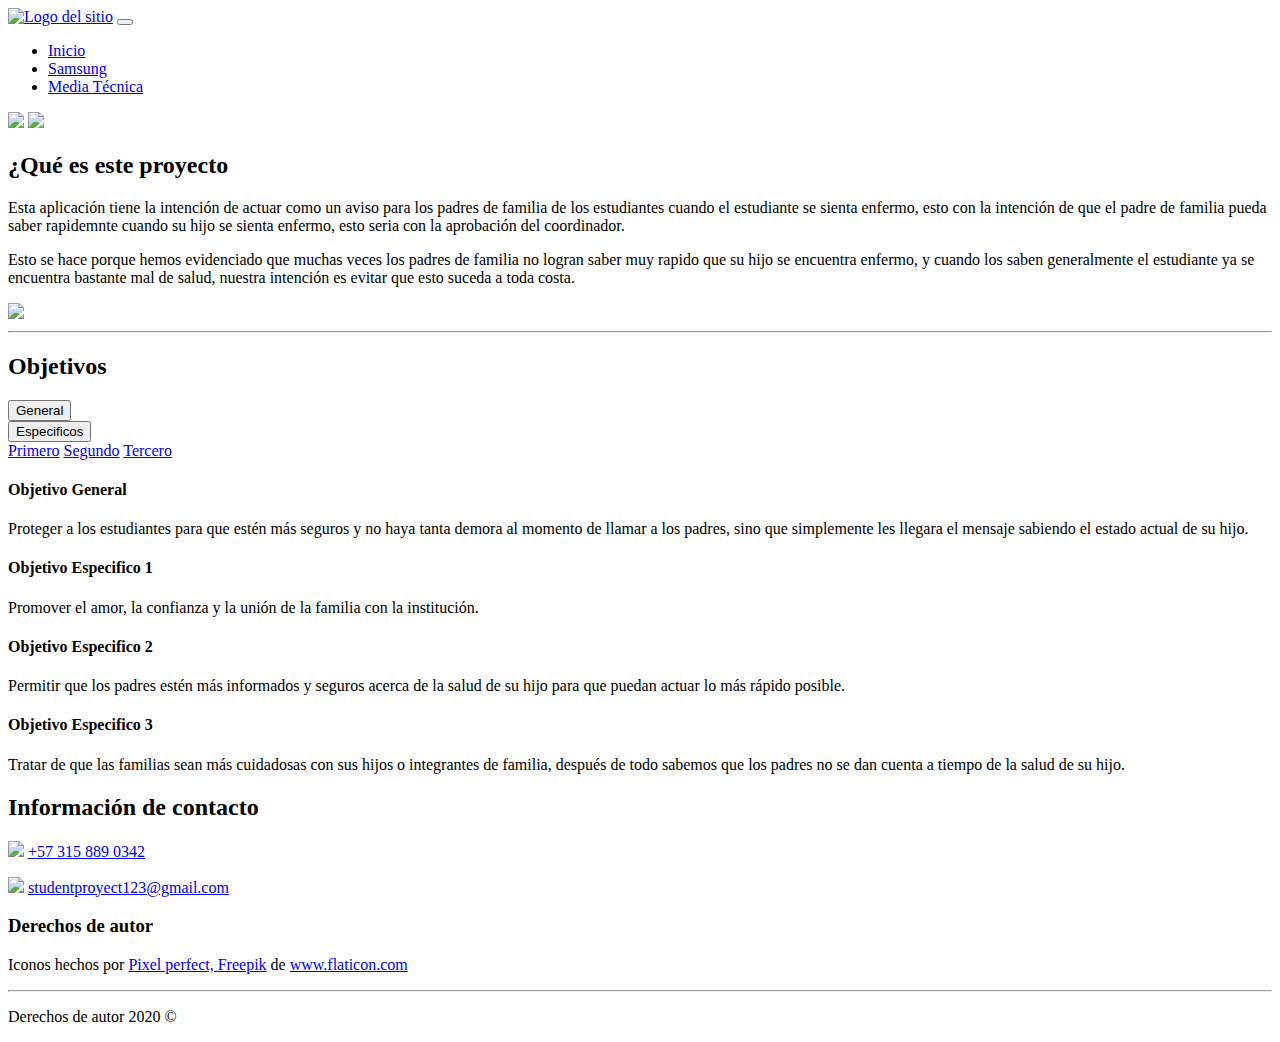
==== index.html @ fb0b0db4 "Add files via upload" ====
<!DOCTYPE html>
<html lang="es">
<head>
    <meta charset="UTF-8">
    <meta name="viewport" content="width=device-width, initial-scale=1.0">
    <title>Student Proyect</title>
    <link rel="stylesheet" href="CSS/bootstrap.css">

    <link rel="icon" href="Images/favicon.png">
    <link rel="stylesheet" href="CSS/estilos.css">
</head>
<body>
    <nav class="navbar navbar-dark bg-primary fixed-top">
        <div class="container">
            
            <!--logo-->
            <a href="index.html" class="navbar-brand"><img src="Images/logo.png" alt="Logo del sitio" class="logo"></a>

            <!--boton hamburguesa-->
            <button type="button" class="navbar-toggler" data-toggle="collapse" data-target="#menu_principal" aria-controls="menu_principal" aria-expanded="true" aria-label="Desplegar menú de navegación">

                <span class="navbar-toggler-icon"></span>

            </button>

            <!--menú colapsado-->
            <div class="collapse navbar-collapse" id="menu_principal">
                <ul class="navbar-nav">
                    <li class="nav-item"><a href="index.html" class="nav-link active">Inicio</a></li>
                    <li class="nav-item"><a href="samsung.html" class="nav-link">Samsung</a></li>
                    <li class="nav-item"><a href="media.html" class="nav-link">Media Técnica</a></li>
                </ul>
            </div>
        </div>
    </nav>

    <!--Imagen principal-->
    <img id="principal" width="100%" src="Images/banner.jpeg">
    <img id="logo" src="Images/logo2.png" width="12%">

    <div class="container">
        <section class="row">

            <!--Resumen-->
            <article class="col-12 col-md-6 mt-2 text-justify">
                <h2>¿Qué es este proyecto</h2>

                <p class="text-justify">Esta aplicación tiene la intención de actuar como un aviso para los padres de familia de los estudiantes cuando el estudiante se sienta enfermo, esto con la intención de que el padre de familia pueda saber rapidemnte cuando su hijo se sienta enfermo, esto seria con la aprobación del coordinador.</p>

                <p class="text-justify">Esto se hace porque hemos evidenciado que muchas veces los padres de familia no logran saber muy rapido que su hijo se encuentra enfermo, y cuando los saben generalmente el estudiante ya se encuentra bastante mal de salud, nuestra intención es evitar que esto suceda a toda costa.</p>  
            </article>

            <article class="col-12 col-md-6 mt-2">
                <img src="Images/1.jpg" class="img-fluid">
            </article>
        </section>

        <hr>

        <!--Objetivos-->
        <h2 class="text-center">Objetivos</h2>

        <div class="text-center">
            <section class="btn-group text-center" role="group" aria-label="Grupo de botones">
                <button class="btn btn-secondary btn-group btn-lg" type="button" data-toggle="collapse" data-target="#general" aria-expanded="false" aria-controls="ObjetivoGeneral">General</button>

                <div class="dropdown btn-group">
                    <button class="btn btn-secondary dropdown-toggle btn-lg" type="button" id="dropdownMenuButton" data-toggle="dropdown" aria-haspopup="true" aria-expanded="false">
                  Especificos
                    </button>
                    <div class="dropdown-menu" aria-labelledby="dropdownMenuButton">
                        <a class="dropdown-item" href="#especifico1" role="button" data-toggle="collapse">Primero</a>
                        <a class="dropdown-item" href="#especifico2" role="button" data-toggle="collapse">Segundo</a>
                        <a class="dropdown-item" href="#especifico3" role="button" data-toggle="collapse">Tercero</a>
                    </div>
                </div>
            </section>
        </div>
        
          
          <div class="row">

            <!--Objetivos general-->
            <div class="col-12">
              <div class="collapse multi-collapse mt-3" id="general">
                <div class="card card-body text-justify">
                    <h4 class="text-center">Objetivo General</h4>
                    Proteger a los estudiantes para que estén más seguros y no haya tanta demora al momento de llamar a los padres, sino que simplemente les llegara el mensaje sabiendo el estado actual de su hijo.
                </div>
              </div>
            </div>

            <!--Objetivos especificos-->
            <div class="col-12 col-md-4 mt-3">
              <div class="collapse multi-collapse" id="especifico1">
                <div class="card card-body text-justify">
                    <h4 class="text-center">Objetivo Especifico 1</h4>
                    Promover el amor, la confianza y la unión de la familia con la institución.
                </div>
              </div>
            </div>

            <div class="col-12 col-md-4 mt-3">
                <div class="collapse multi-collapse" id="especifico2">
                  <div class="card card-body text-justify">
                    <h4 class="text-center">Objetivo Especifico 2</h4>
                    Permitir que los padres estén más informados y seguros acerca de la salud de su hijo para que puedan actuar lo más rápido posible.
                  </div>
                </div>
              </div>

              <div class="col-12 col-md-4 mt-3">
                <div class="collapse multi-collapse" id="especifico3">
                  <div class="card card-body text-justify">
                    <h4 class="text-center">Objetivo Especifico 3</h4>
                    Tratar de que las familias sean más cuidadosas con sus hijos o integrantes de familia, después de todo sabemos que los padres no se dan cuenta a tiempo de la salud de su hijo.
                  </div>
                </div>
              </div>
          </div>
    </div>

    <!--Footer-->
    <footer class="container-fluid footer bg-primary mt-4 pt-3">
        <div class="row">
            <section class="col-lg-5 offset-1 col-sm-12">
                <h2>Información de contacto</h2>
                <p>
                    <img src="Images/whatsapp.png">
                    <a target="_blank" href="https://api.whatsapp.com/send?phone=573158890342&text=Bienvenido!%20en%20que%20te%20podemos%20ayudar">+57 315 889 0342</a>
                </p>

                <p>
                    <img src="Images/correo.png">
                    <a href="mailto:studentproyect123@gmail.com?Subject=Preguntas%20sobre%20el%20projecto">studentproyect123@gmail.com</a>
                </p>
            </section>

            <section class="col-6">
                <h3>Derechos de autor</h3>
                <p>
                    Iconos hechos por <a href="https://www.flaticon.com/authors/pixel-perfect" title="Pixel perfect">Pixel perfect, </a><a href="https://www.flaticon.com/authors/freepik" title="Freepik">Freepik</a> de <a href="https://www.flaticon.com/" title="Flaticon"> www.flaticon.com</a></p>

            </section>

            <section class="col-12">
                <hr>
                <p class="text-center">
                    Derechos de autor 2020 ©
                </p>
            </section>
        </div>
    </footer>
</body>
<script type="text/javaScript" src="JS/jquery-3.2.1.min.js"></script>
<script type="text/javaScript" src="JS/popper.min.js"></script>
<script type="text/javaScript" src="JS/bootstrap.min.js"></script>
</html>
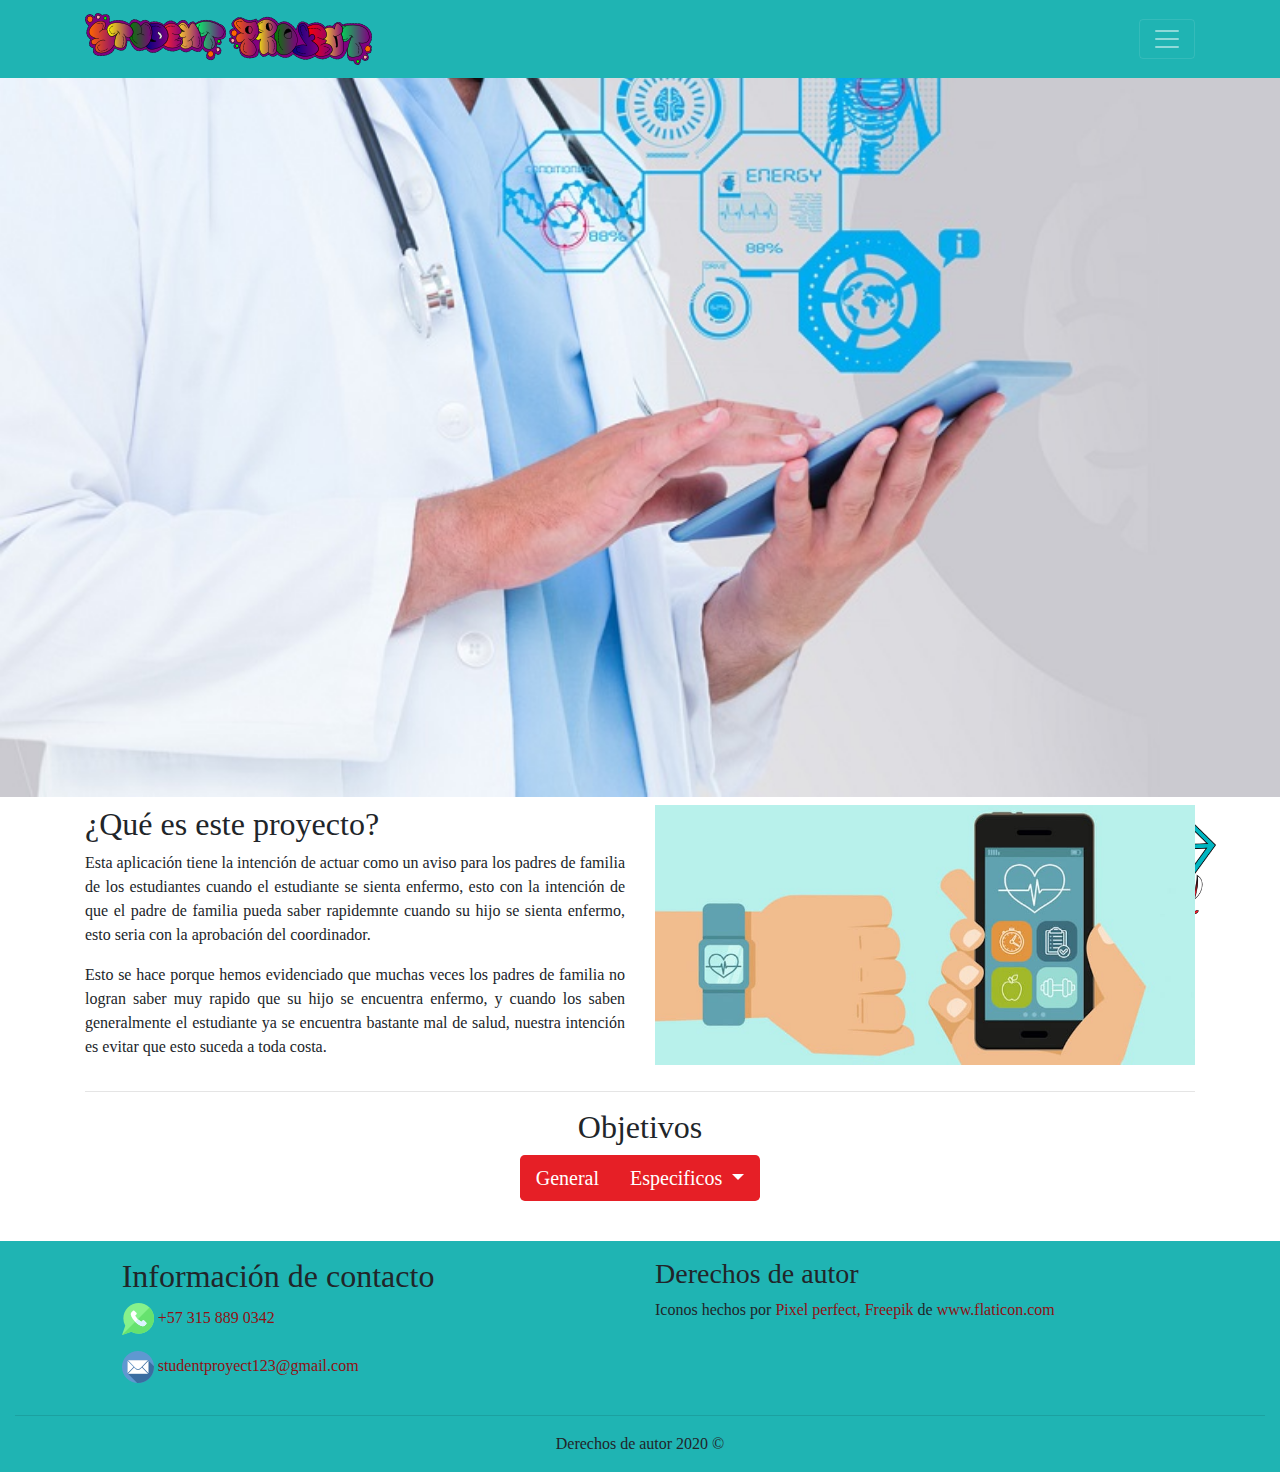
==== commit 61fdc2a3: "Add files via upload" ====
--- a/index.html
+++ b/index.html
@@ -43,7 +43,7 @@
 
             <!--Resumen-->
             <article class="col-12 col-md-6 mt-2 text-justify">
-                <h2>¿Qué es este proyecto</h2>
+                <h2>¿Qué es este proyecto?</h2>
 
                 <p class="text-justify">Esta aplicación tiene la intención de actuar como un aviso para los padres de familia de los estudiantes cuando el estudiante se sienta enfermo, esto con la intención de que el padre de familia pueda saber rapidemnte cuando su hijo se sienta enfermo, esto seria con la aprobación del coordinador.</p>
 
--- a/CSS/estilos.css
+++ b/CSS/estilos.css
@@ -0,0 +1,66 @@
+.bg-primary {
+  background-color: #1fb4b3 !important; }
+
+a {
+  color: #8f1014; }
+
+.btn-secondary {
+  background-color: #e61f26 !important;
+  border: 0px !important; }
+
+.btn-secondary:focus {
+  -webkit-box-shadow: 0px 0px 10px #bd151b !important;
+          box-shadow: 0px 0px 10px #bd151b !important; }
+
+.btn-secondary:hover {
+  background-color: #bd151b !important; }
+
+#principal {
+  -webkit-animation-name: principal;
+          animation-name: principal;
+  -webkit-animation-duration: 5s;
+          animation-duration: 5s; }
+
+@-webkit-keyframes principal {
+  from {
+    opacity: 0; }
+  to {
+    opacity: 1; } }
+
+@keyframes principal {
+  from {
+    opacity: 0; }
+  to {
+    opacity: 1; } }
+#logo {
+  position: absolute;
+  top: 25%;
+  left: 83%; }
+
+.logo {
+  width: 50%; }
+
+@media (min-width: 768px) {
+  #logo {
+    position: absolute;
+    top: 90%;
+    left: 83%; }
+
+  .logo {
+    width: 100%; } }
+.text-secondary {
+  color: #a61318 !important; }
+
+.dropdown-item:hover {
+  background-color: #cecece; }
+
+body {
+  font-family: 'Calisto MT'; }
+
+h1, h2, h3, h4, h5, h6 {
+  font-family: 'Algerian'; }
+
+.btn-link {
+  font-family: 'Calisto MT'; }
+
+/*# sourceMappingURL=estilos.css.map */